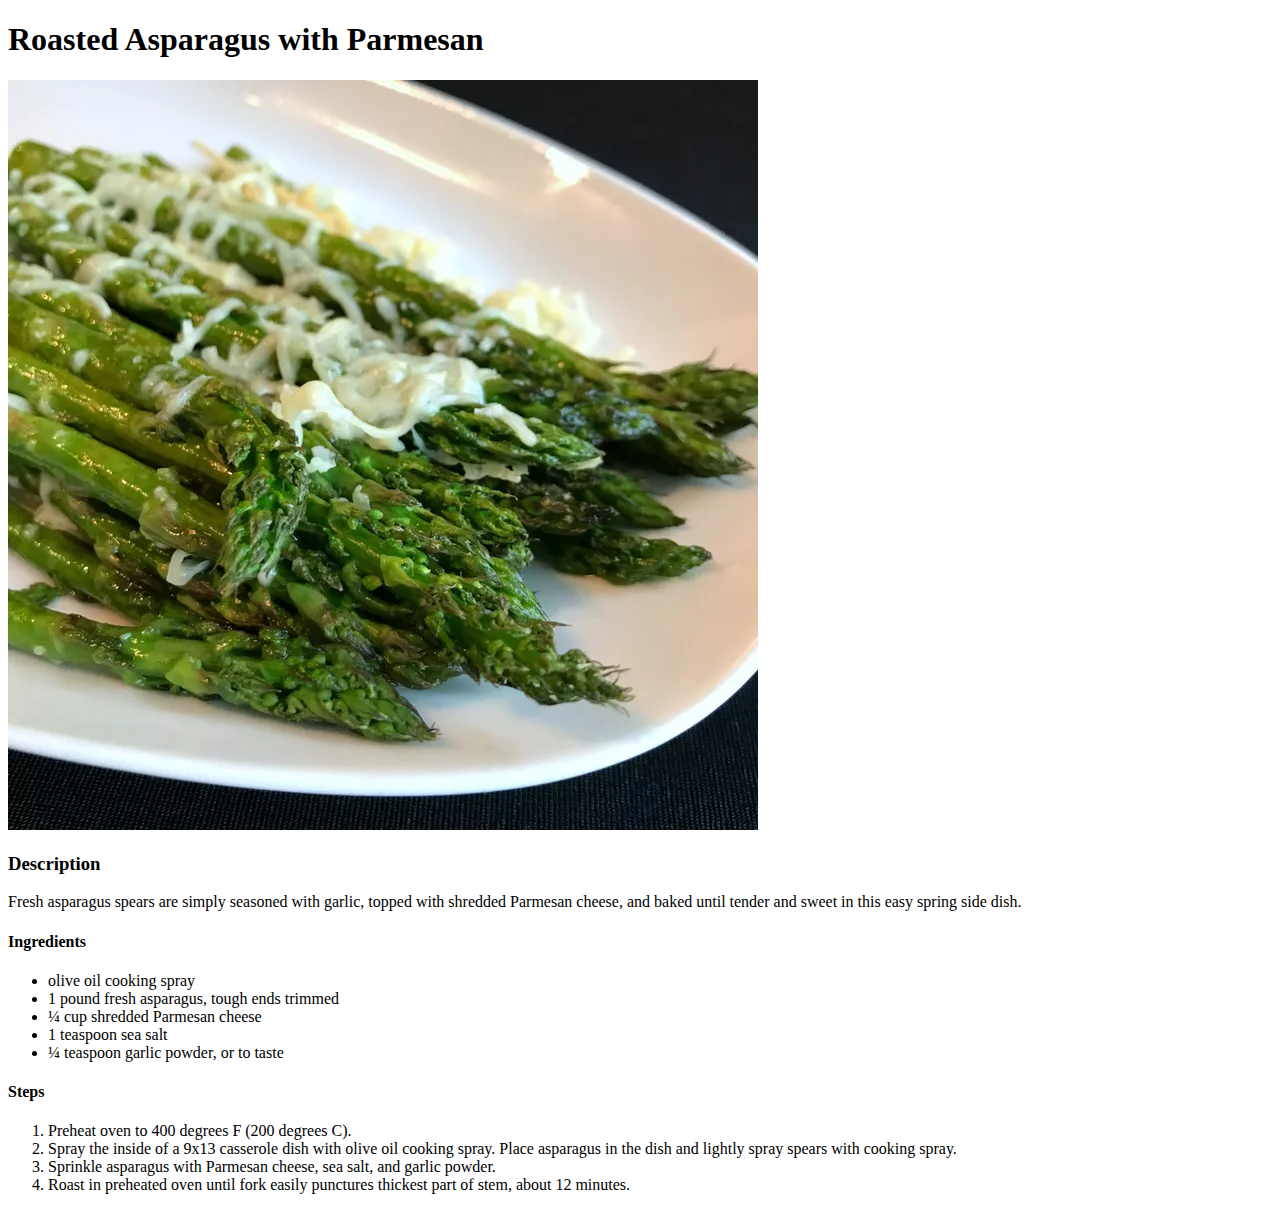
==== recipes/asparagus.html @ d4649416 "Add two more links with recipes" ====
<!DOCTYPE html>
<html lang="en">
<head>
    <meta charset="UTF-8">
    <title>Roasted Asparagus with Parmesan</title>
</head>
<body>
    <h1>Roasted Asparagus with Parmesan</h1>
    <img src="../images/asparagus.jpg">
    <h3>Description</h3>
    <p>Fresh asparagus spears are simply seasoned with garlic, topped with shredded Parmesan cheese, and baked until tender and sweet in this easy spring side dish.</p>
    
    <h4>Ingredients</h4>
    <ul>
        <li>olive oil cooking spray</li>
        <li>1 pound fresh asparagus, tough ends trimmed</li>
        <li>¼ cup shredded Parmesan cheese</li>
        <li>1 teaspoon sea salt</li>
        <li>¼ teaspoon garlic powder, or to taste</li>
    </ul>

    <h4>Steps</h4>
    <ol>
        <li>Preheat oven to 400 degrees F (200 degrees C).</li>
        <li>Spray the inside of a 9x13 casserole dish with olive oil cooking spray. Place asparagus in the dish and lightly spray spears with cooking spray.</li>
        <li>Sprinkle asparagus with Parmesan cheese, sea salt, and garlic powder.</li>
        <li>Roast in preheated oven until fork easily punctures thickest part of stem, about 12 minutes.</li>
    </ol>
</body>
</html>
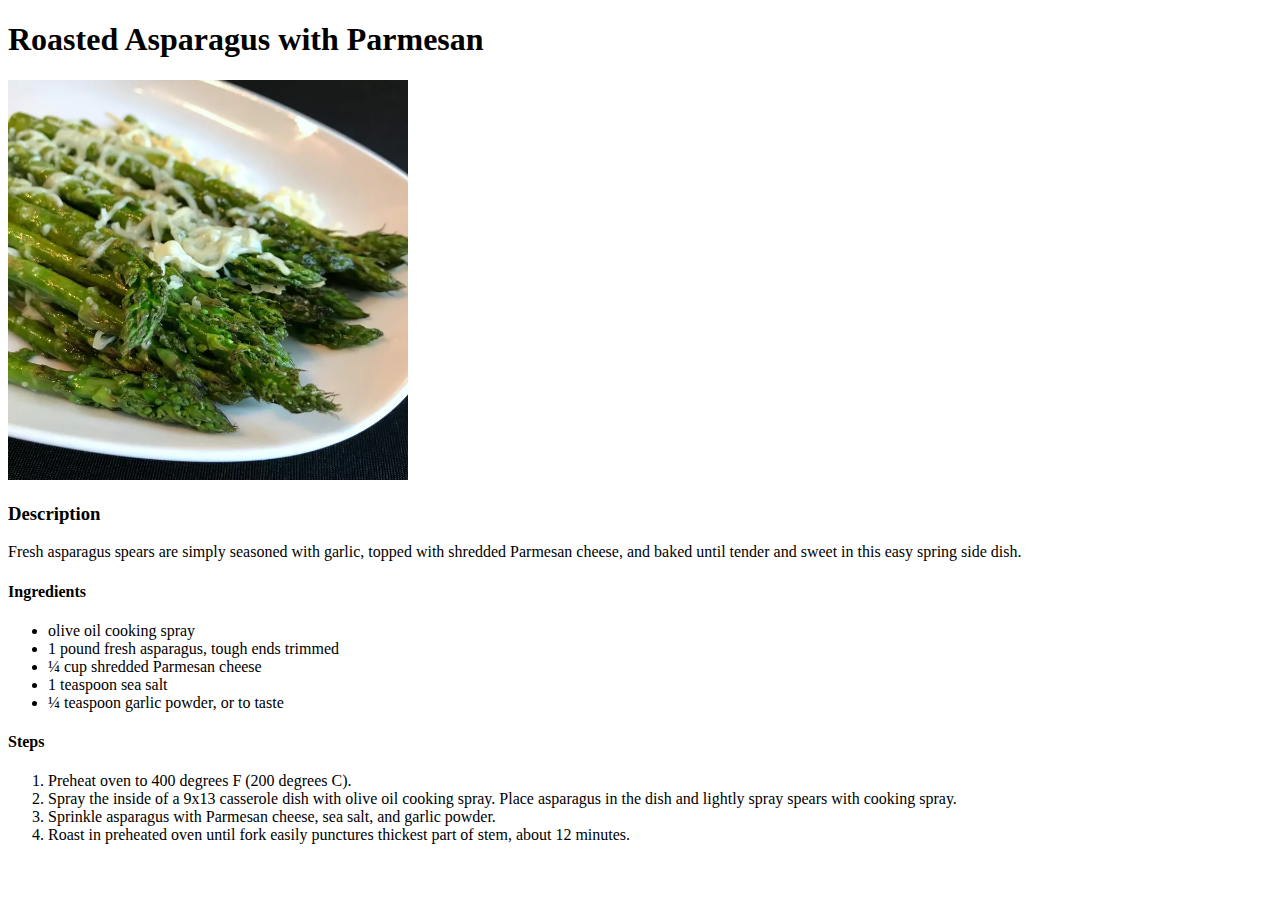
==== commit 37b317a4: "Add stylesheet and block for images" ====
--- a/recipes/asparagus.html
+++ b/recipes/asparagus.html
@@ -2,6 +2,7 @@
 <html lang="en">
 <head>
     <meta charset="UTF-8">
+    <link rel="stylesheet" href = "../styles.css">
     <title>Roasted Asparagus with Parmesan</title>
 </head>
 <body>
--- a/styles.css
+++ b/styles.css
@@ -0,0 +1,4 @@
+img {
+    width: 400px;
+    height: auto;
+}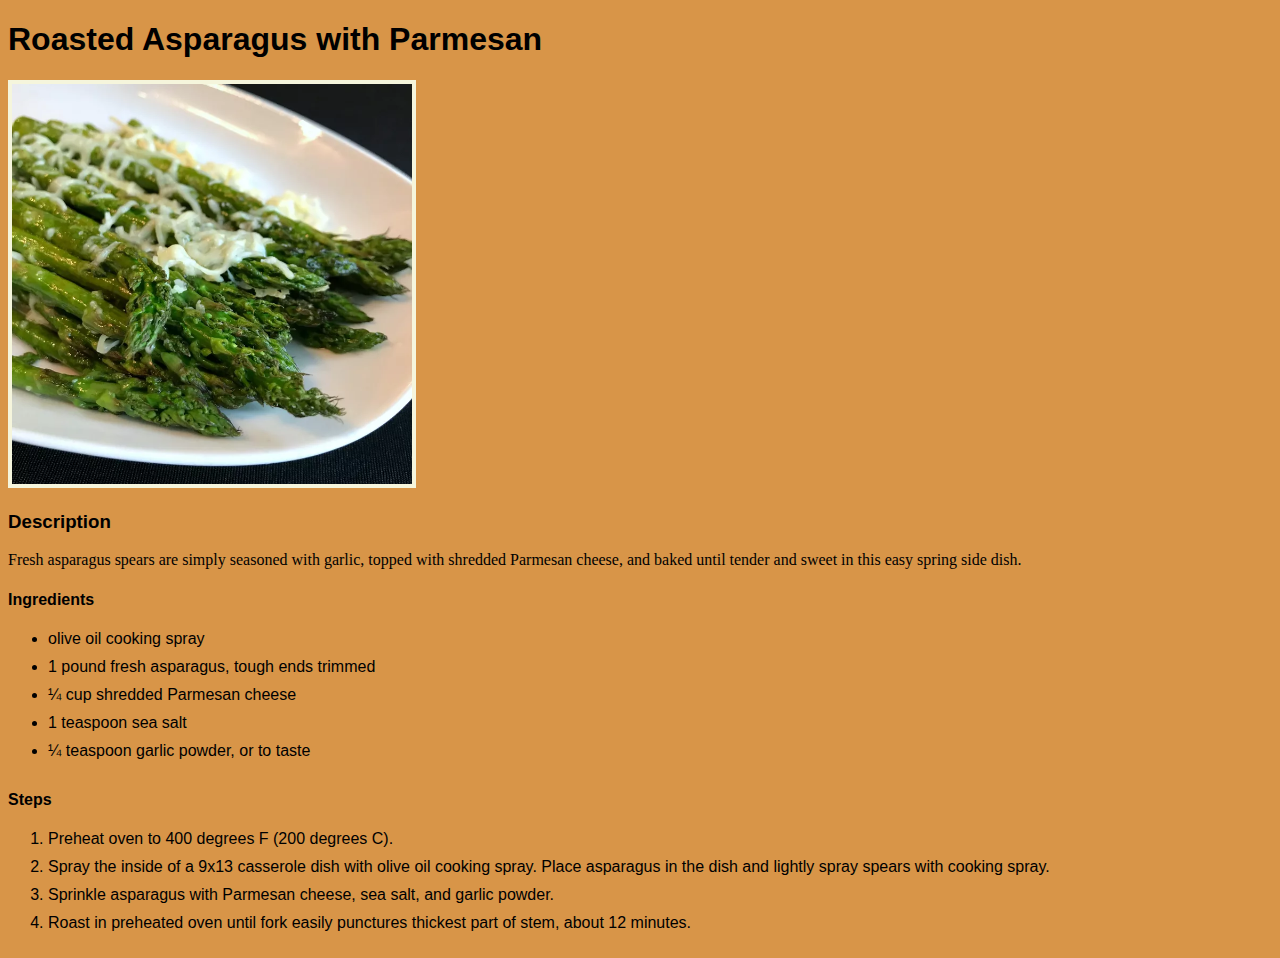
==== commit 57bf47c1: "Add some further styling (colors, fonts etc)" ====
--- a/recipes/asparagus.html
+++ b/recipes/asparagus.html
@@ -8,10 +8,10 @@
 <body>
     <h1>Roasted Asparagus with Parmesan</h1>
     <img src="../images/asparagus.jpg">
-    <h3>Description</h3>
+    <h3 class="sub-headers">Description</h3>
     <p>Fresh asparagus spears are simply seasoned with garlic, topped with shredded Parmesan cheese, and baked until tender and sweet in this easy spring side dish.</p>
     
-    <h4>Ingredients</h4>
+    <h4 class="sub-headers">Ingredients</h4>
     <ul>
         <li>olive oil cooking spray</li>
         <li>1 pound fresh asparagus, tough ends trimmed</li>
@@ -20,7 +20,7 @@
         <li>¼ teaspoon garlic powder, or to taste</li>
     </ul>
 
-    <h4>Steps</h4>
+    <h4 class="sub-headers">Steps</h4>
     <ol>
         <li>Preheat oven to 400 degrees F (200 degrees C).</li>
         <li>Spray the inside of a 9x13 casserole dish with olive oil cooking spray. Place asparagus in the dish and lightly spray spears with cooking spray.</li>
--- a/styles.css
+++ b/styles.css
@@ -1,4 +1,23 @@
+body {
+    background-color: rgb(216, 149, 72);
+}
+
 img {
     width: 400px;
     height: auto;
+    border: 4px solid beige;
+}
+
+h1 {
+    font-size: ;
+    font-family:'Segoe UI', Tahoma, Verdana, sans-serif;
+}
+
+.sub-headers {
+    font-family: Impact, Haettenschweiler, 'Arial Narrow Bold', sans-serif;
+}
+
+li {
+    padding-bottom: 10px;
+    font-family: sans-serif;
 }